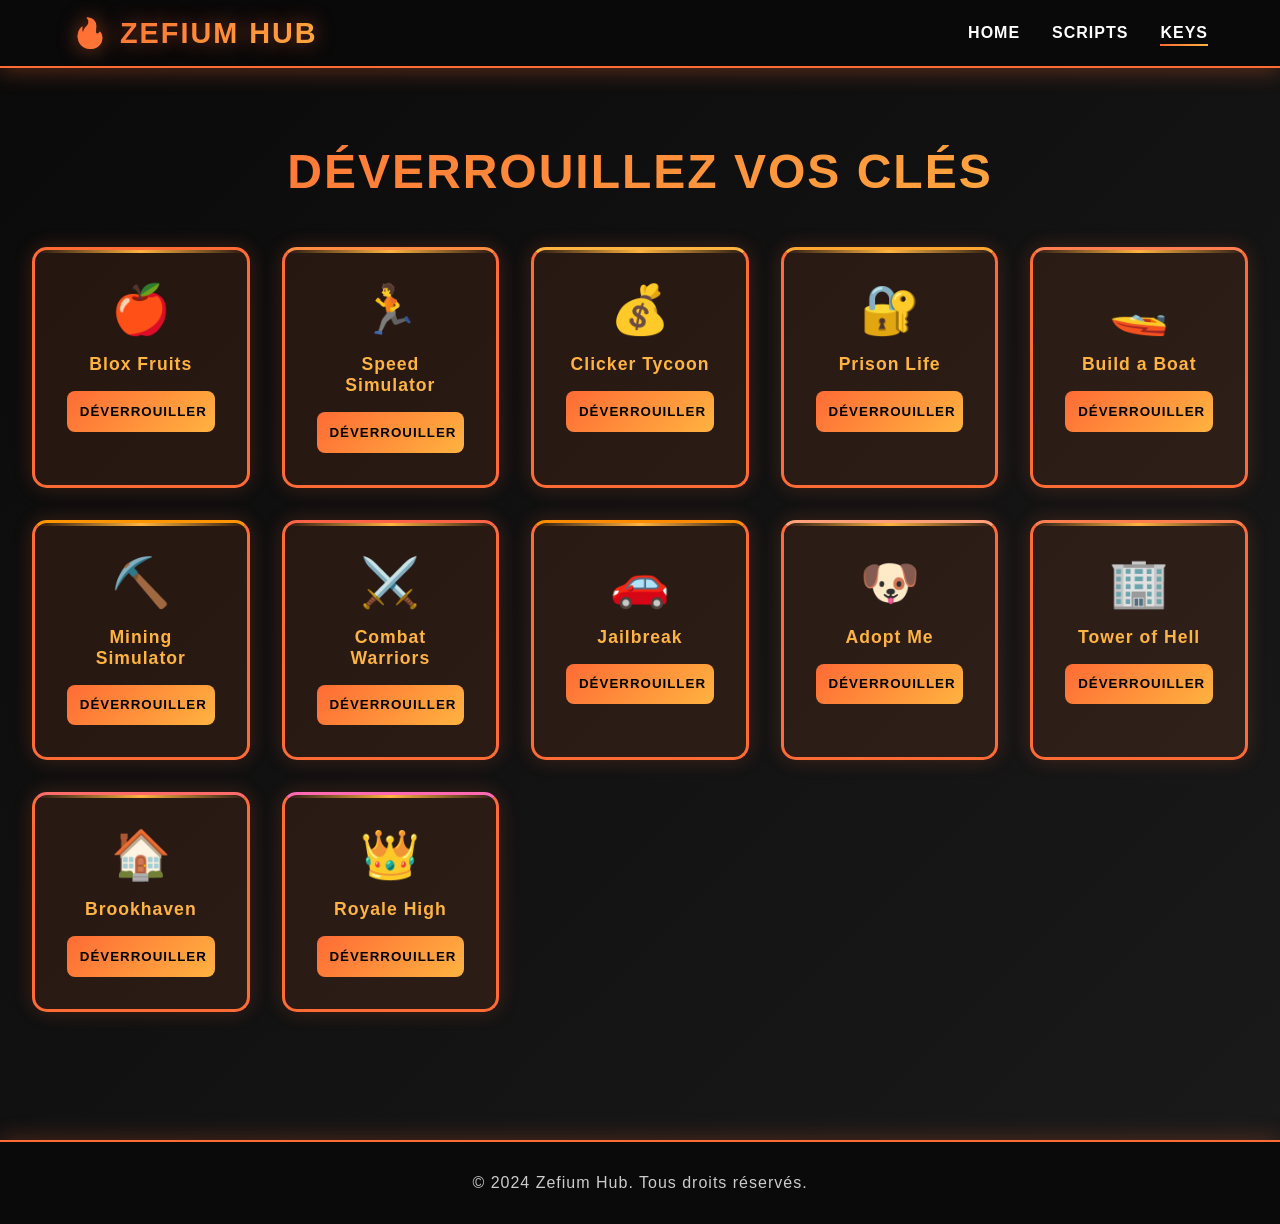
==== keys.html @ 6f24a0cf "Initial commit: Zefium Hub - Roblox Scripts Website with 3D animations" ====
<!DOCTYPE html>
<html lang="fr">
<head>
    <meta charset="UTF-8">
    <meta name="viewport" content="width=device-width, initial-scale=1.0">
    <title>Keys - Zefium Hub</title>
    <link rel="stylesheet" href="styles.css">
</head>
<body>
    <!-- Navigation -->
    <nav class="navbar">
        <div class="nav-container">
            <div class="logo">🔥 ZEFIUM HUB</div>
            <ul class="nav-links">
                <li><a href="index.html">HOME</a></li>
                <li><a href="scripts.html">SCRIPTS</a></li>
                <li><a href="keys.html" class="active">KEYS</a></li>
            </ul>
        </div>
    </nav>

    <!-- Keys Section -->
    <section class="keys-section">
        <h1 class="section-title">DÉVERROUILLEZ VOS CLÉS</h1>
        <div class="games-grid" id="gamesGrid">
            <!-- Les jeux seront chargés par JavaScript -->
        </div>
    </section>

    <!-- Modal pour afficher la clé -->
    <div id="keyModal" class="modal">
        <div class="modal-content">
            <span class="close" onclick="closeModal()">&times;</span>
            <h2>Votre Clé Unique</h2>
            <div class="key-display" id="keyDisplay"></div>
            <button class="copy-btn" onclick="copyToClipboard()">COPIER LA CLÉ</button>
            <p class="key-info">Cette clé est unique et personnelle. Ne la partagez pas!</p>
        </div>
    </div>

    <!-- Footer -->
    <footer class="footer">
        <p>&copy; 2024 Zefium Hub. Tous droits réservés.</p>
    </footer>

    <script src="script.js"></script>
    <script>
        const games = [
            { name: 'Blox Fruits', icon: '🍎', color: '#FF6B35' },
            { name: 'Speed Simulator', icon: '🏃', color: '#FF8C42' },
            { name: 'Clicker Tycoon', icon: '💰', color: '#FFB340' },
            { name: 'Prison Life', icon: '🔐', color: '#FFA630' },
            { name: 'Build a Boat', icon: '🚤', color: '#FF7F50' },
            { name: 'Mining Simulator', icon: '⛏️', color: '#FF9500' },
            { name: 'Combat Warriors', icon: '⚔️', color: '#FF6347' },
            { name: 'Jailbreak', icon: '🚗', color: '#FF8C00' },
            { name: 'Adopt Me', icon: '🐶', color: '#FFA07A' },
            { name: 'Tower of Hell', icon: '🏢', color: '#FF7F50' },
            { name: 'Brookhaven', icon: '🏠', color: '#FF6B6B' },
            { name: 'Royale High', icon: '👑', color: '#FF69B4' }
        ];

        const grid = document.getElementById('gamesGrid');
        games.forEach(game => {
            const card = document.createElement('div');
            card.className = 'game-card';
            card.style.borderTopColor = game.color;
            card.innerHTML = `
                <div class="game-card-inner">
                    <div class="game-icon">${game.icon}</div>
                    <h3>${game.name}</h3>
                    <button class="unlock-btn" onclick="unlockKey('${game.name}')">DÉVERROUILLER</button>
                </div>
            `;
            grid.appendChild(card);
        });

        function generateKey() {
            const chars = 'ABCDEFGHIJKLMNOPQRSTUVWXYZ0123456789';
            let key = '';
            for (let i = 0; i < 16; i++) {
                key += chars.charAt(Math.floor(Math.random() * chars.length));
            }
            return key.match(/.{1,4}/g).join('-');
        }

        function unlockKey(gameName) {
            // Rediriger vers Linkvertise (simulé)
            const linkvertiseUrl = 'https://linkvertise.com/redirect';
            const returnUrl = `${window.location.origin}${window.location.pathname}?key=${gameName}`;
            
            // Ouvrir Linkvertise
            const window1 = window.open(linkvertiseUrl, '_blank');
            
            // Simuler la vérification après un délai
            setTimeout(() => {
                const key = generateKey();
                document.getElementById('keyDisplay').innerHTML = `<code>${key}</code>`;
                document.getElementById('keyModal').style.display = 'flex';
                
                // Stocker la clé localement
                localStorage.setItem(`key_${gameName}`, key);
            }, 2000);
        }

        function closeModal() {
            document.getElementById('keyModal').style.display = 'none';
        }

        function copyToClipboard() {
            const keyCode = document.querySelector('#keyDisplay code').textContent;
            navigator.clipboard.writeText(keyCode);
            alert('Clé copiée!');
        }

        // Fermer le modal en cliquant en dehors
        window.onclick = function(event) {
            const modal = document.getElementById('keyModal');
            if (event.target === modal) {
                modal.style.display = 'none';
            }
        }
    </script>
</body>
</html>
---- styles.css ----
* {
    margin: 0;
    padding: 0;
    box-sizing: border-box;
}

body {
    font-family: 'Arial', sans-serif;
    background: linear-gradient(135deg, #0a0a0a 0%, #1a1a1a 100%);
    color: #fff;
    overflow-x: hidden;
    scroll-behavior: smooth;
}

/* ===== NAVIGATION ===== */
.navbar {
    position: fixed;
    top: 0;
    width: 100%;
    background: rgba(10, 10, 10, 0.95);
    backdrop-filter: blur(10px);
    border-bottom: 2px solid #FF6B35;
    z-index: 1000;
    box-shadow: 0 4px 20px rgba(255, 107, 53, 0.3);
}

.nav-container {
    max-width: 1200px;
    margin: 0 auto;
    display: flex;
    justify-content: space-between;
    align-items: center;
    padding: 1rem 2rem;
}

.logo {
    font-size: 1.8rem;
    font-weight: bold;
    background: linear-gradient(135deg, #FF6B35, #FFB340);
    -webkit-background-clip: text;
    -webkit-text-fill-color: transparent;
    background-clip: text;
    text-shadow: 0 0 20px rgba(255, 107, 53, 0.5);
    letter-spacing: 2px;
}

.nav-links {
    display: flex;
    list-style: none;
    gap: 2rem;
}

.nav-links a {
    color: #fff;
    text-decoration: none;
    font-weight: bold;
    font-size: 1rem;
    position: relative;
    transition: 0.3s;
    letter-spacing: 1px;
}

.nav-links a::after {
    content: '';
    position: absolute;
    bottom: -5px;
    left: 0;
    width: 0;
    height: 2px;
    background: linear-gradient(135deg, #FF6B35, #FFB340);
    transition: width 0.3s;
}

.nav-links a:hover::after,
.nav-links a.active::after {
    width: 100%;
}

/* ===== HERO SECTION ===== */
.hero {
    position: relative;
    height: 100vh;
    display: flex;
    align-items: center;
    justify-content: center;
    overflow: hidden;
    margin-top: 60px;
    background: linear-gradient(135deg, #0a0a0a 0%, #1a1a1a 50%, #2a1a1a 100%);
}

.stars {
    position: absolute;
    width: 100%;
    height: 100%;
    background-image:
        radial-gradient(2px 2px at 20px 30px, #FF6B35, rgba(255, 107, 53, 0)),
        radial-gradient(2px 2px at 60px 70px, #FFB340, rgba(255, 179, 64, 0)),
        radial-gradient(1px 1px at 50px 50px, #fff, rgba(255, 255, 255, 0)),
        radial-gradient(1px 1px at 130px 80px, #fff, rgba(255, 255, 255, 0)),
        radial-gradient(2px 2px at 90px 10px, #FF6B35, rgba(255, 107, 53, 0));
    background-repeat: repeat;
    background-size: 200px 200px;
    animation: twinkle 5s infinite;
    opacity: 0.5;
}

@keyframes twinkle {
    0%, 100% { opacity: 0.3; }
    50% { opacity: 0.7; }
}

.hero-content {
    position: relative;
    z-index: 10;
    text-align: center;
    animation: fadeInDown 1s ease-out;
}

@keyframes fadeInDown {
    from {
        opacity: 0;
        transform: translateY(-50px);
    }
    to {
        opacity: 1;
        transform: translateY(0);
    }
}

.hero-title {
    font-size: 5rem;
    font-weight: 900;
    background: linear-gradient(135deg, #FF6B35, #FFB340, #FF6B35);
    -webkit-background-clip: text;
    -webkit-text-fill-color: transparent;
    background-clip: text;
    text-shadow: 0 0 30px rgba(255, 107, 53, 0.5);
    margin-bottom: 1rem;
    letter-spacing: 3px;
    animation: glow 3s ease-in-out infinite;
}

@keyframes glow {
    0%, 100% { filter: drop-shadow(0 0 10px rgba(255, 107, 53, 0.5)); }
    50% { filter: drop-shadow(0 0 30px rgba(255, 107, 53, 0.8)); }
}

.hero-subtitle {
    font-size: 1.5rem;
    margin-bottom: 3rem;
    color: #FFB340;
    letter-spacing: 1px;
    animation: fadeInUp 1s ease-out 0.3s both;
}

@keyframes fadeInUp {
    from {
        opacity: 0;
        transform: translateY(50px);
    }
    to {
        opacity: 1;
        transform: translateY(0);
    }
}

.hero-3d-box {
    width: 200px;
    height: 200px;
    margin: 2rem auto;
    perspective: 1000px;
    animation: fadeInUp 1s ease-out 0.6s both;
}

.box-inner {
    width: 100%;
    height: 100%;
    background: linear-gradient(135deg, #FF6B35, #FFB340);
    border: 3px solid #FF6B35;
    display: flex;
    align-items: center;
    justify-content: center;
    font-weight: bold;
    font-size: 1.2rem;
    border-radius: 10px;
    box-shadow: 
        0 0 30px rgba(255, 107, 53, 0.6),
        inset 0 0 30px rgba(255, 255, 255, 0.1),
        0 20px 40px rgba(0, 0, 0, 0.5);
    transform: rotateX(10deg) rotateY(10deg);
    animation: rotate3d 6s linear infinite;
}

@keyframes rotate3d {
    0% { transform: rotateX(10deg) rotateY(0deg) rotateZ(0deg); }
    100% { transform: rotateX(10deg) rotateY(360deg) rotateZ(0deg); }
}

.cta-button {
    display: inline-block;
    padding: 1rem 2.5rem;
    background: linear-gradient(135deg, #FF6B35, #FFB340);
    color: #000;
    text-decoration: none;
    border: none;
    border-radius: 50px;
    font-weight: bold;
    font-size: 1.1rem;
    cursor: pointer;
    transition: 0.3s;
    box-shadow: 0 0 30px rgba(255, 107, 53, 0.6);
    animation: fadeInUp 1s ease-out 0.9s both;
    letter-spacing: 1px;
}

.cta-button:hover {
    transform: translateY(-3px);
    box-shadow: 0 10px 40px rgba(255, 107, 53, 0.8);
}

.cta-button:active {
    transform: translateY(-1px);
}

/* ===== FEATURES SECTION ===== */
.features {
    padding: 4rem 2rem;
    max-width: 1200px;
    margin: 0 auto;
    background: linear-gradient(135deg, rgba(255, 107, 53, 0.05), rgba(255, 179, 64, 0.05));
    border-radius: 20px;
    margin: 4rem 2rem;
}

.features-container {
    display: grid;
    grid-template-columns: repeat(auto-fit, minmax(250px, 1fr));
    gap: 2rem;
    animation: fadeIn 1s ease-out;
}

@keyframes fadeIn {
    from { opacity: 0; }
    to { opacity: 1; }
}

.feature-card {
    background: rgba(255, 107, 53, 0.1);
    padding: 2rem;
    border-radius: 15px;
    text-align: center;
    border: 2px solid #FF6B35;
    transition: 0.3s;
    box-shadow: 0 0 20px rgba(255, 107, 53, 0.2);
}

.feature-card:hover {
    transform: translateY(-10px);
    box-shadow: 0 10px 40px rgba(255, 107, 53, 0.4);
    background: rgba(255, 107, 53, 0.2);
}

.feature-icon {
    font-size: 3rem;
    margin-bottom: 1rem;
}

.feature-card h3 {
    color: #FFB340;
    margin-bottom: 1rem;
    font-size: 1.5rem;
    letter-spacing: 1px;
}

.feature-card p {
    color: #ccc;
    line-height: 1.6;
}

/* ===== SCRIPTS SECTION ===== */
.scripts-section {
    padding: 4rem 2rem;
    margin-top: 80px;
    max-width: 1200px;
    margin-left: auto;
    margin-right: auto;
}

.section-title {
    text-align: center;
    font-size: 3rem;
    margin-bottom: 3rem;
    background: linear-gradient(135deg, #FF6B35, #FFB340);
    -webkit-background-clip: text;
    -webkit-text-fill-color: transparent;
    background-clip: text;
    letter-spacing: 2px;
}

.scripts-container {
    display: grid;
    grid-template-columns: repeat(auto-fit, minmax(250px, 1fr));
    gap: 2rem;
}

.script-card {
    background: rgba(255, 107, 53, 0.1);
    border: 2px solid #FF6B35;
    border-radius: 15px;
    padding: 2rem;
    transition: 0.3s;
    box-shadow: 0 0 20px rgba(255, 107, 53, 0.2);
    cursor: pointer;
    overflow: hidden;
    position: relative;
}

.script-card::before {
    content: '';
    position: absolute;
    top: -50%;
    right: -50%;
    width: 200%;
    height: 200%;
    background: linear-gradient(135deg, transparent, rgba(255, 179, 64, 0.3), transparent);
    animation: shine 3s infinite;
}

@keyframes shine {
    0% { transform: translate(-100%, -100%) rotate(45deg); }
    100% { transform: translate(100%, 100%) rotate(45deg); }
}

.card-inner {
    position: relative;
    z-index: 1;
}

.script-card:hover {
    transform: translateY(-10px);
    box-shadow: 0 10px 40px rgba(255, 107, 53, 0.6);
    background: rgba(255, 107, 53, 0.2);
}

.script-card h3 {
    color: #FFB340;
    margin-bottom: 0.5rem;
    font-size: 1.3rem;
}

.game-name {
    color: #FF6B35;
    font-size: 0.9rem;
    margin-bottom: 1rem;
    font-weight: bold;
}

.description {
    color: #ccc;
    margin-bottom: 1.5rem;
    line-height: 1.5;
}

.get-key-btn {
    width: 100%;
    padding: 0.8rem;
    background: linear-gradient(135deg, #FF6B35, #FFB340);
    color: #000;
    border: none;
    border-radius: 8px;
    font-weight: bold;
    cursor: pointer;
    transition: 0.3s;
    letter-spacing: 1px;
}

.get-key-btn:hover {
    transform: scale(1.05);
    box-shadow: 0 0 20px rgba(255, 107, 53, 0.6);
}

/* ===== KEYS SECTION ===== */
.keys-section {
    padding: 4rem 2rem;
    margin-top: 80px;
    max-width: 1400px;
    margin-left: auto;
    margin-right: auto;
}

.games-grid {
    display: grid;
    grid-template-columns: repeat(auto-fit, minmax(200px, 1fr));
    gap: 2rem;
    animation: fadeIn 1s ease-out;
}

.game-card {
    background: rgba(255, 107, 53, 0.1);
    border: 3px solid #FF6B35;
    border-radius: 15px;
    padding: 2rem;
    text-align: center;
    transition: 0.3s;
    box-shadow: 0 0 20px rgba(255, 107, 53, 0.2);
    cursor: pointer;
    position: relative;
    overflow: hidden;
}

.game-card::before {
    content: '';
    position: absolute;
    top: 0;
    left: 0;
    right: 0;
    height: 3px;
    background: linear-gradient(90deg, transparent, #FFB340, transparent);
    animation: slideRight 2s infinite;
}

@keyframes slideRight {
    0% { transform: translateX(-100%); }
    100% { transform: translateX(100%); }
}

.game-card-inner {
    position: relative;
    z-index: 1;
}

.game-card:hover {
    transform: translateY(-15px) scale(1.05);
    box-shadow: 0 20px 50px rgba(255, 107, 53, 0.6);
    background: rgba(255, 107, 53, 0.2);
}

.game-icon {
    font-size: 3rem;
    margin-bottom: 1rem;
    animation: bounce 2s infinite;
}

@keyframes bounce {
    0%, 100% { transform: translateY(0); }
    50% { transform: translateY(-10px); }
}

.game-card h3 {
    color: #FFB340;
    margin-bottom: 1rem;
    font-size: 1.1rem;
    letter-spacing: 1px;
}

.unlock-btn {
    width: 100%;
    padding: 0.8rem;
    background: linear-gradient(135deg, #FF6B35, #FFB340);
    color: #000;
    border: none;
    border-radius: 8px;
    font-weight: bold;
    cursor: pointer;
    transition: 0.3s;
    letter-spacing: 1px;
}

.unlock-btn:hover {
    transform: scale(1.05);
    box-shadow: 0 0 20px rgba(255, 107, 53, 0.8);
}

/* ===== MODAL ===== */
.modal {
    display: none;
    position: fixed;
    z-index: 2000;
    left: 0;
    top: 0;
    width: 100%;
    height: 100%;
    background: rgba(0, 0, 0, 0.9);
    align-items: center;
    justify-content: center;
    backdrop-filter: blur(5px);
    animation: fadeIn 0.3s;
}

.modal-content {
    background: linear-gradient(135deg, rgba(255, 107, 53, 0.15), rgba(255, 179, 64, 0.15));
    border: 2px solid #FF6B35;
    padding: 3rem;
    border-radius: 15px;
    text-align: center;
    max-width: 500px;
    box-shadow: 0 0 50px rgba(255, 107, 53, 0.8);
    animation: slideUp 0.3s ease-out;
}

@keyframes slideUp {
    from {
        opacity: 0;
        transform: translateY(50px);
    }
    to {
        opacity: 1;
        transform: translateY(0);
    }
}

.close {
    color: #FFB340;
    float: right;
    font-size: 2rem;
    font-weight: bold;
    cursor: pointer;
    transition: 0.3s;
}

.close:hover {
    color: #FF6B35;
}

.modal-content h2 {
    color: #FFB340;
    margin-bottom: 2rem;
    font-size: 1.8rem;
    letter-spacing: 1px;
}

.key-display {
    background: rgba(0, 0, 0, 0.5);
    padding: 2rem;
    border-radius: 10px;
    margin-bottom: 2rem;
    border: 2px solid #FF6B35;
}

.key-display code {
    color: #FFB340;
    font-size: 1.3rem;
    font-weight: bold;
    letter-spacing: 2px;
    word-break: break-all;
}

.copy-btn {
    width: 100%;
    padding: 1rem;
    background: linear-gradient(135deg, #FF6B35, #FFB340);
    color: #000;
    border: none;
    border-radius: 8px;
    font-weight: bold;
    cursor: pointer;
    transition: 0.3s;
    letter-spacing: 1px;
    margin-bottom: 1rem;
}

.copy-btn:hover {
    transform: scale(1.05);
    box-shadow: 0 0 20px rgba(255, 107, 53, 0.8);
}

.key-info {
    color: #FF6B35;
    font-size: 0.9rem;
    margin-top: 1rem;
}

/* ===== SCROLL INDICATOR ===== */
.scroll-indicator {
    position: fixed;
    bottom: 3rem;
    right: 3rem;
    text-align: center;
    z-index: 100;
    animation: float 3s ease-in-out infinite;
}

.scroll-indicator span {
    display: block;
    color: #FF6B35;
    font-size: 0.8rem;
    margin-bottom: 0.5rem;
    letter-spacing: 1px;
}

.mouse-wheel {
    width: 25px;
    height: 40px;
    border: 2px solid #FF6B35;
    border-radius: 12px;
    position: relative;
    margin: 0 auto;
}

.mouse-wheel::after {
    content: '';
    position: absolute;
    width: 3px;
    height: 8px;
    background: #FFB340;
    border-radius: 2px;
    left: 50%;
    top: 8px;
    transform: translateX(-50%);
    animation: scroll 1.5s infinite;
}

@keyframes scroll {
    0% {
        opacity: 1;
        top: 8px;
    }
    100% {
        opacity: 0;
        top: 24px;
    }
}

@keyframes float {
    0%, 100% { transform: translateY(0px); }
    50% { transform: translateY(-20px); }
}

/* ===== FOOTER ===== */
.footer {
    background: rgba(10, 10, 10, 0.95);
    border-top: 2px solid #FF6B35;
    padding: 2rem;
    text-align: center;
    color: #ccc;
    margin-top: 4rem;
    box-shadow: 0 -4px 20px rgba(255, 107, 53, 0.2);
}

.footer p {
    letter-spacing: 1px;
}

/* ===== RESPONSIVE ===== */
@media (max-width: 768px) {
    .hero-title {
        font-size: 2.5rem;
    }

    .hero-subtitle {
        font-size: 1.1rem;
    }

    .nav-links {
        gap: 1rem;
        font-size: 0.9rem;
    }

    .section-title {
        font-size: 2rem;
    }

    .scroll-indicator {
        bottom: 1rem;
        right: 1rem;
    }

    .modal-content {
        padding: 2rem;
        margin: 2rem;
    }
}
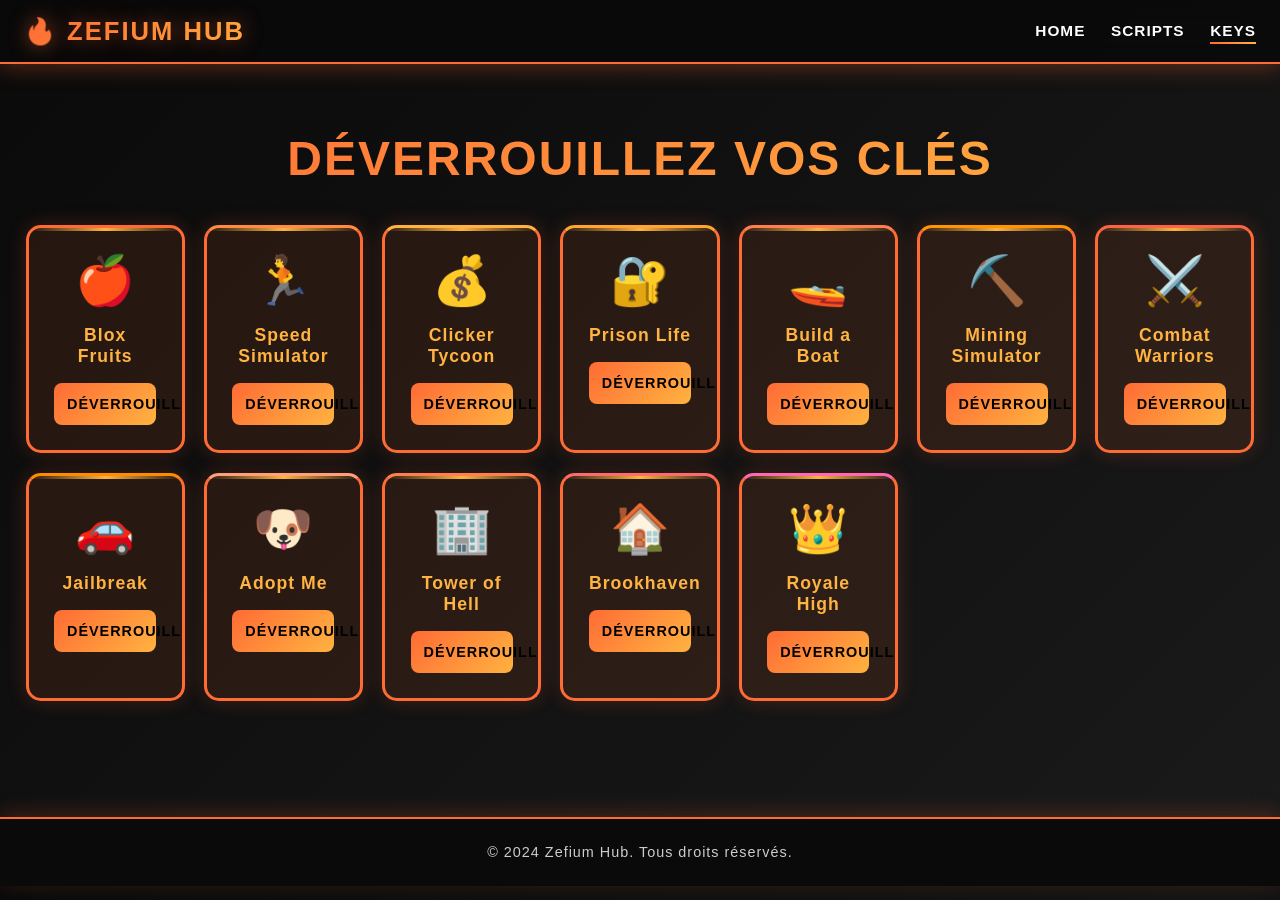
==== commit b0e3c73f: "Update: Static keys system (Zefium1, Zefium2, etc) with Linkvertise redirection" ====
--- a/keys.html
+++ b/keys.html
@@ -11,7 +11,8 @@
     <nav class="navbar">
         <div class="nav-container">
             <div class="logo">🔥 ZEFIUM HUB</div>
-            <ul class="nav-links">
+            <button class="nav-toggle" id="navToggle">☰</button>
+            <ul class="nav-links" id="navLinks">
                 <li><a href="index.html">HOME</a></li>
                 <li><a href="scripts.html">SCRIPTS</a></li>
                 <li><a href="keys.html" class="active">KEYS</a></li>
@@ -27,17 +28,6 @@
         </div>
     </section>
 
-    <!-- Modal pour afficher la clé -->
-    <div id="keyModal" class="modal">
-        <div class="modal-content">
-            <span class="close" onclick="closeModal()">&times;</span>
-            <h2>Votre Clé Unique</h2>
-            <div class="key-display" id="keyDisplay"></div>
-            <button class="copy-btn" onclick="copyToClipboard()">COPIER LA CLÉ</button>
-            <p class="key-info">Cette clé est unique et personnelle. Ne la partagez pas!</p>
-        </div>
-    </div>
-
     <!-- Footer -->
     <footer class="footer">
         <p>&copy; 2024 Zefium Hub. Tous droits réservés.</p>
@@ -46,18 +36,18 @@
     <script src="script.js"></script>
     <script>
         const games = [
-            { name: 'Blox Fruits', icon: '🍎', color: '#FF6B35' },
-            { name: 'Speed Simulator', icon: '🏃', color: '#FF8C42' },
-            { name: 'Clicker Tycoon', icon: '💰', color: '#FFB340' },
-            { name: 'Prison Life', icon: '🔐', color: '#FFA630' },
-            { name: 'Build a Boat', icon: '🚤', color: '#FF7F50' },
-            { name: 'Mining Simulator', icon: '⛏️', color: '#FF9500' },
-            { name: 'Combat Warriors', icon: '⚔️', color: '#FF6347' },
-            { name: 'Jailbreak', icon: '🚗', color: '#FF8C00' },
-            { name: 'Adopt Me', icon: '🐶', color: '#FFA07A' },
-            { name: 'Tower of Hell', icon: '🏢', color: '#FF7F50' },
-            { name: 'Brookhaven', icon: '🏠', color: '#FF6B6B' },
-            { name: 'Royale High', icon: '👑', color: '#FF69B4' }
+            { name: 'Blox Fruits', icon: '🍎', color: '#FF6B35', keyId: 1 },
+            { name: 'Speed Simulator', icon: '🏃', color: '#FF8C42', keyId: 2 },
+            { name: 'Clicker Tycoon', icon: '💰', color: '#FFB340', keyId: 3 },
+            { name: 'Prison Life', icon: '🔐', color: '#FFA630', keyId: 4 },
+            { name: 'Build a Boat', icon: '🚤', color: '#FF7F50', keyId: 5 },
+            { name: 'Mining Simulator', icon: '⛏️', color: '#FF9500', keyId: 6 },
+            { name: 'Combat Warriors', icon: '⚔️', color: '#FF6347', keyId: 7 },
+            { name: 'Jailbreak', icon: '🚗', color: '#FF8C00', keyId: 8 },
+            { name: 'Adopt Me', icon: '🐶', color: '#FFA07A', keyId: 9 },
+            { name: 'Tower of Hell', icon: '🏢', color: '#FF7F50', keyId: 10 },
+            { name: 'Brookhaven', icon: '🏠', color: '#FF6B6B', keyId: 11 },
+            { name: 'Royale High', icon: '👑', color: '#FF69B4', keyId: 12 }
         ];
 
         const grid = document.getElementById('gamesGrid');
@@ -69,57 +59,87 @@
                 <div class="game-card-inner">
                     <div class="game-icon">${game.icon}</div>
                     <h3>${game.name}</h3>
-                    <button class="unlock-btn" onclick="unlockKey('${game.name}')">DÉVERROUILLER</button>
+                    <button class="unlock-btn" onclick="unlockKey('${game.name}', ${game.keyId})">DÉVERROUILLER</button>
                 </div>
             `;
             grid.appendChild(card);
         });
 
-        function generateKey() {
-            const chars = 'ABCDEFGHIJKLMNOPQRSTUVWXYZ0123456789';
-            let key = '';
-            for (let i = 0; i < 16; i++) {
-                key += chars.charAt(Math.floor(Math.random() * chars.length));
-            }
-            return key.match(/.{1,4}/g).join('-');
+        function unlockKey(gameName, keyId) {
+            // La clé statique pour ce jeu
+            const key = `Zefium${keyId}`;
+            
+            // Ouvrir Linkvertise dans une nouvelle fenêtre
+            const linkvertiseUrl = 'https://linkvertise.com/';
+            
+            // Créer une nouvelle fenêtre
+            const newWindow = window.open(linkvertiseUrl, '_blank', 'width=800,height=600');
+            
+            // Vérifier si la fenêtre a été fermée
+            let checkClosed = setInterval(() => {
+                if (newWindow && newWindow.closed) {
+                    clearInterval(checkClosed);
+                    
+                    // Redirection avec la clé dans l'URL
+                    const gameLink = getGameLink(gameName);
+                    if (gameLink) {
+                        window.open(`${gameLink}?key=${key}`, '_blank');
+                    }
+                    
+                    // Afficher une notification avec la clé
+                    showKeyNotification(key, gameName);
+                }
+            }, 500);
         }
 
-        function unlockKey(gameName) {
-            // Rediriger vers Linkvertise (simulé)
-            const linkvertiseUrl = 'https://linkvertise.com/redirect';
-            const returnUrl = `${window.location.origin}${window.location.pathname}?key=${gameName}`;
-            
-            // Ouvrir Linkvertise
-            const window1 = window.open(linkvertiseUrl, '_blank');
-            
-            // Simuler la vérification après un délai
-            setTimeout(() => {
-                const key = generateKey();
-                document.getElementById('keyDisplay').innerHTML = `<code>${key}</code>`;
-                document.getElementById('keyModal').style.display = 'flex';
-                
-                // Stocker la clé localement
-                localStorage.setItem(`key_${gameName}`, key);
-            }, 2000);
+        function getGameLink(gameName) {
+            const links = {
+                'Blox Fruits': 'https://www.roblox.com/games/2753915549',
+                'Speed Simulator': 'https://www.roblox.com/games/3624418149',
+                'Clicker Tycoon': 'https://www.roblox.com/games/5346789551',
+                'Prison Life': 'https://www.roblox.com/games/41157023',
+                'Build a Boat': 'https://www.roblox.com/games/1311225089',
+                'Mining Simulator': 'https://www.roblox.com/games/3720677267',
+                'Combat Warriors': 'https://www.roblox.com/games/10449761463',
+                'Jailbreak': 'https://www.roblox.com/games/606849621',
+                'Adopt Me': 'https://www.roblox.com/games/920587237',
+                'Tower of Hell': 'https://www.roblox.com/games/1220701524',
+                'Brookhaven': 'https://www.roblox.com/games/5513172899',
+                'Royale High': 'https://www.roblox.com/games/2414198484'
+            };
+            return links[gameName] || null;
         }
 
-        function closeModal() {
-            document.getElementById('keyModal').style.display = 'none';
+        function showKeyNotification(key, gameName) {
+            const notification = document.createElement('div');
+            notification.className = 'key-notification';
+            notification.innerHTML = `
+                <div class="notification-content">
+                    <h3>Clé Déverrouillée! 🎉</h3>
+                    <p><strong>${gameName}</strong></p>
+                    <div class="key-box">
+                        <code>${key}</code>
+                        <button onclick="copyKey('${key}')">📋 COPIER</button>
+                    </div>
+                    <p class="key-warning">Clé copiée! Elle a été automatiquement envoyée au jeu.</p>
+                </div>
+            `;
+            document.body.appendChild(notification);
+            
+            setTimeout(() => {
+                notification.classList.add('show');
+            }, 100);
+            
+            setTimeout(() => {
+                notification.classList.remove('show');
+                setTimeout(() => notification.remove(), 300);
+            }, 5000);
         }
 
-        function copyToClipboard() {
-            const keyCode = document.querySelector('#keyDisplay code').textContent;
-            navigator.clipboard.writeText(keyCode);
-            alert('Clé copiée!');
-        }
-
-        // Fermer le modal en cliquant en dehors
-        window.onclick = function(event) {
-            const modal = document.getElementById('keyModal');
-            if (event.target === modal) {
-                modal.style.display = 'none';
-            }
+        function copyKey(key) {
+            navigator.clipboard.writeText(key);
+            alert('Clé copiée: ' + key);
         }
     </script>
 </body>
-</html>+</html>
--- a/styles.css
+++ b/styles.css
@@ -2,6 +2,10 @@
     margin: 0;
     padding: 0;
     box-sizing: border-box;
+}
+
+html {
+    font-size: 16px;
 }
 
 body {
@@ -25,16 +29,16 @@
 }
 
 .nav-container {
-    max-width: 1200px;
+    max-width: 1400px;
     margin: 0 auto;
     display: flex;
     justify-content: space-between;
     align-items: center;
-    padding: 1rem 2rem;
+    padding: 1rem 1.5rem;
 }
 
 .logo {
-    font-size: 1.8rem;
+    font-size: clamp(1.2rem, 2vw, 1.8rem);
     font-weight: bold;
     background: linear-gradient(135deg, #FF6B35, #FFB340);
     -webkit-background-clip: text;
@@ -42,19 +46,30 @@
     background-clip: text;
     text-shadow: 0 0 20px rgba(255, 107, 53, 0.5);
     letter-spacing: 2px;
+    white-space: nowrap;
+}
+
+.nav-toggle {
+    display: none;
+    background: none;
+    border: none;
+    color: #FFB340;
+    font-size: 1.5rem;
+    cursor: pointer;
+    z-index: 1001;
 }
 
 .nav-links {
     display: flex;
     list-style: none;
-    gap: 2rem;
+    gap: clamp(1rem, 2vw, 2rem);
 }
 
 .nav-links a {
     color: #fff;
     text-decoration: none;
     font-weight: bold;
-    font-size: 1rem;
+    font-size: clamp(0.8rem, 1.2vw, 1rem);
     position: relative;
     transition: 0.3s;
     letter-spacing: 1px;
@@ -86,6 +101,7 @@
     overflow: hidden;
     margin-top: 60px;
     background: linear-gradient(135deg, #0a0a0a 0%, #1a1a1a 50%, #2a1a1a 100%);
+    padding: 2rem;
 }
 
 .stars {
@@ -114,6 +130,7 @@
     z-index: 10;
     text-align: center;
     animation: fadeInDown 1s ease-out;
+    max-width: 100%;
 }
 
 @keyframes fadeInDown {
@@ -128,14 +145,14 @@
 }
 
 .hero-title {
-    font-size: 5rem;
+    font-size: clamp(2rem, 8vw, 5rem);
     font-weight: 900;
     background: linear-gradient(135deg, #FF6B35, #FFB340, #FF6B35);
     -webkit-background-clip: text;
     -webkit-text-fill-color: transparent;
     background-clip: text;
     text-shadow: 0 0 30px rgba(255, 107, 53, 0.5);
-    margin-bottom: 1rem;
+    margin-bottom: clamp(0.5rem, 2vw, 1rem);
     letter-spacing: 3px;
     animation: glow 3s ease-in-out infinite;
 }
@@ -146,8 +163,8 @@
 }
 
 .hero-subtitle {
-    font-size: 1.5rem;
-    margin-bottom: 3rem;
+    font-size: clamp(1rem, 3vw, 1.5rem);
+    margin-bottom: clamp(1.5rem, 3vw, 3rem);
     color: #FFB340;
     letter-spacing: 1px;
     animation: fadeInUp 1s ease-out 0.3s both;
@@ -165,9 +182,9 @@
 }
 
 .hero-3d-box {
-    width: 200px;
-    height: 200px;
-    margin: 2rem auto;
+    width: clamp(120px, 30vw, 200px);
+    height: clamp(120px, 30vw, 200px);
+    margin: clamp(1rem, 2vw, 2rem) auto;
     perspective: 1000px;
     animation: fadeInUp 1s ease-out 0.6s both;
 }
@@ -181,7 +198,7 @@
     align-items: center;
     justify-content: center;
     font-weight: bold;
-    font-size: 1.2rem;
+    font-size: clamp(0.8rem, 2vw, 1.2rem);
     border-radius: 10px;
     box-shadow: 
         0 0 30px rgba(255, 107, 53, 0.6),
@@ -198,14 +215,14 @@
 
 .cta-button {
     display: inline-block;
-    padding: 1rem 2.5rem;
+    padding: clamp(0.6rem, 1.5vw, 1rem) clamp(1.5rem, 3vw, 2.5rem);
     background: linear-gradient(135deg, #FF6B35, #FFB340);
     color: #000;
     text-decoration: none;
     border: none;
     border-radius: 50px;
     font-weight: bold;
-    font-size: 1.1rem;
+    font-size: clamp(0.9rem, 1.5vw, 1.1rem);
     cursor: pointer;
     transition: 0.3s;
     box-shadow: 0 0 30px rgba(255, 107, 53, 0.6);
@@ -224,18 +241,17 @@
 
 /* ===== FEATURES SECTION ===== */
 .features {
-    padding: 4rem 2rem;
-    max-width: 1200px;
-    margin: 0 auto;
+    padding: clamp(2rem, 4vw, 4rem) clamp(1.5rem, 2vw, 2rem);
+    max-width: 1400px;
+    margin: clamp(2rem, 3vw, 4rem) auto;
     background: linear-gradient(135deg, rgba(255, 107, 53, 0.05), rgba(255, 179, 64, 0.05));
     border-radius: 20px;
-    margin: 4rem 2rem;
 }
 
 .features-container {
     display: grid;
     grid-template-columns: repeat(auto-fit, minmax(250px, 1fr));
-    gap: 2rem;
+    gap: clamp(1.5rem, 2vw, 2rem);
     animation: fadeIn 1s ease-out;
 }
 
@@ -246,7 +262,7 @@
 
 .feature-card {
     background: rgba(255, 107, 53, 0.1);
-    padding: 2rem;
+    padding: clamp(1.5rem, 2vw, 2rem);
     border-radius: 15px;
     text-align: center;
     border: 2px solid #FF6B35;
@@ -261,35 +277,36 @@
 }
 
 .feature-icon {
-    font-size: 3rem;
+    font-size: clamp(2rem, 4vw, 3rem);
     margin-bottom: 1rem;
 }
 
 .feature-card h3 {
     color: #FFB340;
     margin-bottom: 1rem;
-    font-size: 1.5rem;
+    font-size: clamp(1.2rem, 2vw, 1.5rem);
     letter-spacing: 1px;
 }
 
 .feature-card p {
     color: #ccc;
     line-height: 1.6;
+    font-size: clamp(0.9rem, 1.2vw, 1rem);
 }
 
 /* ===== SCRIPTS SECTION ===== */
 .scripts-section {
-    padding: 4rem 2rem;
+    padding: clamp(2rem, 4vw, 4rem) clamp(1.5rem, 2vw, 2rem);
     margin-top: 80px;
-    max-width: 1200px;
+    max-width: 1400px;
     margin-left: auto;
     margin-right: auto;
 }
 
 .section-title {
     text-align: center;
-    font-size: 3rem;
-    margin-bottom: 3rem;
+    font-size: clamp(1.8rem, 5vw, 3rem);
+    margin-bottom: clamp(1.5rem, 3vw, 3rem);
     background: linear-gradient(135deg, #FF6B35, #FFB340);
     -webkit-background-clip: text;
     -webkit-text-fill-color: transparent;
@@ -300,14 +317,14 @@
 .scripts-container {
     display: grid;
     grid-template-columns: repeat(auto-fit, minmax(250px, 1fr));
-    gap: 2rem;
+    gap: clamp(1.5rem, 2vw, 2rem);
 }
 
 .script-card {
     background: rgba(255, 107, 53, 0.1);
     border: 2px solid #FF6B35;
     border-radius: 15px;
-    padding: 2rem;
+    padding: clamp(1.5rem, 2vw, 2rem);
     transition: 0.3s;
     box-shadow: 0 0 20px rgba(255, 107, 53, 0.2);
     cursor: pointer;
@@ -345,12 +362,12 @@
 .script-card h3 {
     color: #FFB340;
     margin-bottom: 0.5rem;
-    font-size: 1.3rem;
+    font-size: clamp(1rem, 1.5vw, 1.3rem);
 }
 
 .game-name {
     color: #FF6B35;
-    font-size: 0.9rem;
+    font-size: clamp(0.8rem, 1.2vw, 0.9rem);
     margin-bottom: 1rem;
     font-weight: bold;
 }
@@ -359,11 +376,12 @@
     color: #ccc;
     margin-bottom: 1.5rem;
     line-height: 1.5;
+    font-size: clamp(0.9rem, 1.2vw, 1rem);
 }
 
 .get-key-btn {
     width: 100%;
-    padding: 0.8rem;
+    padding: clamp(0.6rem, 1vw, 0.8rem);
     background: linear-gradient(135deg, #FF6B35, #FFB340);
     color: #000;
     border: none;
@@ -372,6 +390,7 @@
     cursor: pointer;
     transition: 0.3s;
     letter-spacing: 1px;
+    font-size: clamp(0.9rem, 1.2vw, 1rem);
 }
 
 .get-key-btn:hover {
@@ -381,7 +400,7 @@
 
 /* ===== KEYS SECTION ===== */
 .keys-section {
-    padding: 4rem 2rem;
+    padding: clamp(2rem, 4vw, 4rem) clamp(1.5rem, 2vw, 2rem);
     margin-top: 80px;
     max-width: 1400px;
     margin-left: auto;
@@ -390,8 +409,8 @@
 
 .games-grid {
     display: grid;
-    grid-template-columns: repeat(auto-fit, minmax(200px, 1fr));
-    gap: 2rem;
+    grid-template-columns: repeat(auto-fit, minmax(150px, 1fr));
+    gap: clamp(1rem, 1.5vw, 2rem);
     animation: fadeIn 1s ease-out;
 }
 
@@ -399,7 +418,7 @@
     background: rgba(255, 107, 53, 0.1);
     border: 3px solid #FF6B35;
     border-radius: 15px;
-    padding: 2rem;
+    padding: clamp(1rem, 2vw, 2rem);
     text-align: center;
     transition: 0.3s;
     box-shadow: 0 0 20px rgba(255, 107, 53, 0.2);
@@ -436,7 +455,7 @@
 }
 
 .game-icon {
-    font-size: 3rem;
+    font-size: clamp(2rem, 4vw, 3rem);
     margin-bottom: 1rem;
     animation: bounce 2s infinite;
 }
@@ -449,13 +468,13 @@
 .game-card h3 {
     color: #FFB340;
     margin-bottom: 1rem;
-    font-size: 1.1rem;
+    font-size: clamp(0.9rem, 1.5vw, 1.1rem);
     letter-spacing: 1px;
 }
 
 .unlock-btn {
     width: 100%;
-    padding: 0.8rem;
+    padding: clamp(0.6rem, 1vw, 0.8rem);
     background: linear-gradient(135deg, #FF6B35, #FFB340);
     color: #000;
     border: none;
@@ -464,6 +483,7 @@
     cursor: pointer;
     transition: 0.3s;
     letter-spacing: 1px;
+    font-size: clamp(0.8rem, 1rem, 0.9rem);
 }
 
 .unlock-btn:hover {
@@ -471,83 +491,75 @@
     box-shadow: 0 0 20px rgba(255, 107, 53, 0.8);
 }
 
-/* ===== MODAL ===== */
-.modal {
-    display: none;
+.unlock-btn:active {
+    transform: scale(0.98);
+}
+
+/* ===== KEY NOTIFICATION ===== */
+.key-notification {
     position: fixed;
-    z-index: 2000;
-    left: 0;
-    top: 0;
-    width: 100%;
-    height: 100%;
-    background: rgba(0, 0, 0, 0.9);
-    align-items: center;
-    justify-content: center;
-    backdrop-filter: blur(5px);
-    animation: fadeIn 0.3s;
-}
-
-.modal-content {
-    background: linear-gradient(135deg, rgba(255, 107, 53, 0.15), rgba(255, 179, 64, 0.15));
+    bottom: -500px;
+    right: 2rem;
+    background: linear-gradient(135deg, rgba(255, 107, 53, 0.2), rgba(255, 179, 64, 0.2));
     border: 2px solid #FF6B35;
-    padding: 3rem;
+    padding: 2rem;
     border-radius: 15px;
-    text-align: center;
-    max-width: 500px;
+    z-index: 3000;
+    max-width: 90vw;
+    width: 400px;
     box-shadow: 0 0 50px rgba(255, 107, 53, 0.8);
-    animation: slideUp 0.3s ease-out;
-}
-
-@keyframes slideUp {
-    from {
-        opacity: 0;
-        transform: translateY(50px);
-    }
+    animation: slideUpNotif 0.4s ease-out forwards;
+}
+
+@keyframes slideUpNotif {
     to {
-        opacity: 1;
-        transform: translateY(0);
-    }
-}
-
-.close {
+        bottom: 2rem;
+    }
+}
+
+.key-notification.show {
+    animation: slideDownNotif 0.4s ease-in forwards;
+}
+
+@keyframes slideDownNotif {
+    to {
+        bottom: -500px;
+    }
+}
+
+.notification-content h3 {
     color: #FFB340;
-    float: right;
-    font-size: 2rem;
-    font-weight: bold;
-    cursor: pointer;
-    transition: 0.3s;
-}
-
-.close:hover {
-    color: #FF6B35;
-}
-
-.modal-content h2 {
+    margin-bottom: 1rem;
+    font-size: clamp(1rem, 2vw, 1.3rem);
+}
+
+.notification-content p {
+    color: #fff;
+    margin-bottom: 0.5rem;
+    font-size: clamp(0.9rem, 1.2vw, 1rem);
+}
+
+.key-box {
+    background: rgba(0, 0, 0, 0.5);
+    padding: 1rem;
+    border-radius: 10px;
+    margin: 1rem 0;
+    border: 2px solid #FF6B35;
+    display: flex;
+    gap: 0.5rem;
+    flex-direction: column;
+}
+
+.key-box code {
     color: #FFB340;
-    margin-bottom: 2rem;
-    font-size: 1.8rem;
-    letter-spacing: 1px;
-}
-
-.key-display {
-    background: rgba(0, 0, 0, 0.5);
-    padding: 2rem;
-    border-radius: 10px;
-    margin-bottom: 2rem;
-    border: 2px solid #FF6B35;
-}
-
-.key-display code {
-    color: #FFB340;
-    font-size: 1.3rem;
+    font-size: clamp(0.9rem, 1.2vw, 1.1rem);
     font-weight: bold;
     letter-spacing: 2px;
     word-break: break-all;
 }
 
-.copy-btn {
-    width: 100%;
-    padding: 1rem;
+.key-box button {
+    padding: 0.6rem 1rem;
     background: linear-gradient(135deg, #FF6B35, #FFB340);
     color: #000;
     border: none;
@@ -555,29 +567,34 @@
     font-weight: bold;
     cursor: pointer;
     transition: 0.3s;
-    letter-spacing: 1px;
-    margin-bottom: 1rem;
-}
-
-.copy-btn:hover {
+    font-size: clamp(0.8rem, 1.2vw, 0.9rem);
+}
+
+.key-box button:hover {
     transform: scale(1.05);
-    box-shadow: 0 0 20px rgba(255, 107, 53, 0.8);
-}
-
-.key-info {
-    color: #FF6B35;
-    font-size: 0.9rem;
-    margin-top: 1rem;
+    box-shadow: 0 0 15px rgba(255, 107, 53, 0.6);
+}
+
+.key-warning {
+    color: #FFB340;
+    font-size: clamp(0.8rem, 1rem, 0.9rem);
+    margin-top: 0.5rem;
+    font-style: italic;
 }
 
 /* ===== SCROLL INDICATOR ===== */
 .scroll-indicator {
     position: fixed;
     bottom: 3rem;
-    right: 3rem;
+    right: 1.5rem;
     text-align: center;
     z-index: 100;
     animation: float 3s ease-in-out infinite;
+    display: none;
+}
+
+.scroll-indicator.show {
+    display: block;
 }
 
 .scroll-indicator span {
@@ -630,7 +647,7 @@
 .footer {
     background: rgba(10, 10, 10, 0.95);
     border-top: 2px solid #FF6B35;
-    padding: 2rem;
+    padding: clamp(1.5rem, 2vw, 2rem);
     text-align: center;
     color: #ccc;
     margin-top: 4rem;
@@ -639,34 +656,259 @@
 
 .footer p {
     letter-spacing: 1px;
-}
-
-/* ===== RESPONSIVE ===== */
+    font-size: clamp(0.9rem, 1.1vw, 1rem);
+}
+
+/* ===== TABLET RESPONSIVE (768px) ===== */
 @media (max-width: 768px) {
+    .nav-container {
+        padding: 0.8rem 1rem;
+    }
+
+    .nav-toggle {
+        display: block;
+    }
+
+    .nav-links {
+        position: fixed;
+        left: -300px;
+        top: 60px;
+        flex-direction: column;
+        background: rgba(10, 10, 10, 0.98);
+        width: 300px;
+        height: calc(100vh - 60px);
+        padding: 2rem 1rem;
+        gap: 1rem;
+        transition: 0.3s;
+        box-shadow: 2px 0 10px rgba(0, 0, 0, 0.5);
+    }
+
+    .nav-links.active {
+        left: 0;
+    }
+
+    .hero {
+        margin-top: 60px;
+        padding: 1rem;
+        min-height: auto;
+        padding-top: 3rem;
+    }
+
+    .hero-3d-box {
+        margin: 1rem auto;
+    }
+
+    .games-grid {
+        grid-template-columns: repeat(auto-fit, minmax(120px, 1fr));
+        gap: 1rem;
+    }
+
+    .game-card {
+        padding: 1rem 0.8rem;
+    }
+
+    .game-card h3 {
+        font-size: 0.85rem;
+    }
+
+    .unlock-btn {
+        padding: 0.5rem;
+        font-size: 0.75rem;
+    }
+
+    .features {
+        margin: 2rem 1rem;
+    }
+
+    .features-container {
+        grid-template-columns: 1fr;
+    }
+
+    .key-notification {
+        width: calc(100vw - 2rem);
+        right: 1rem;
+        left: 1rem;
+        max-width: none;
+    }
+
+    .scroll-indicator {
+        display: none !important;
+    }
+}
+
+/* ===== MOBILE RESPONSIVE (480px) ===== */
+@media (max-width: 480px) {
+    html {
+        font-size: 14px;
+    }
+
+    .nav-container {
+        padding: 0.6rem 0.8rem;
+    }
+
+    .logo {
+        font-size: 1rem;
+        letter-spacing: 1px;
+    }
+
+    .nav-toggle {
+        font-size: 1.2rem;
+    }
+
+    .hero {
+        margin-top: 50px;
+        padding: 0.5rem;
+    }
+
     .hero-title {
-        font-size: 2.5rem;
+        font-size: 1.8rem;
     }
 
     .hero-subtitle {
-        font-size: 1.1rem;
-    }
-
-    .nav-links {
+        font-size: 0.95rem;
+        margin-bottom: 1rem;
+    }
+
+    .hero-3d-box {
+        width: 100px;
+        height: 100px;
+        margin: 0.8rem auto;
+    }
+
+    .box-inner {
+        font-size: 0.7rem;
+    }
+
+    .cta-button {
+        padding: 0.5rem 1rem;
+        font-size: 0.85rem;
+    }
+
+    .features {
+        padding: 1.5rem 0.8rem;
+        margin: 1.5rem 0.5rem;
+    }
+
+    .features-container {
         gap: 1rem;
+    }
+
+    .feature-icon {
+        font-size: 1.8rem;
+    }
+
+    .feature-card h3 {
+        font-size: 1rem;
+        margin-bottom: 0.5rem;
+    }
+
+    .feature-card p {
+        font-size: 0.8rem;
+    }
+
+    .scripts-section {
+        padding: 1.5rem 0.8rem;
+        margin-top: 50px;
+    }
+
+    .section-title {
+        font-size: 1.4rem;
+        margin-bottom: 1.5rem;
+    }
+
+    .scripts-container {
+        grid-template-columns: 1fr;
+        gap: 1rem;
+    }
+
+    .script-card {
+        padding: 1rem 0.8rem;
+    }
+
+    .script-card h3 {
+        font-size: 1rem;
+    }
+
+    .game-name {
+        font-size: 0.75rem;
+    }
+
+    .description {
+        font-size: 0.85rem;
+        margin-bottom: 1rem;
+    }
+
+    .get-key-btn {
+        padding: 0.5rem;
+        font-size: 0.8rem;
+    }
+
+    .keys-section {
+        padding: 1.5rem 0.8rem;
+        margin-top: 50px;
+    }
+
+    .games-grid {
+        grid-template-columns: repeat(2, 1fr);
+        gap: 0.8rem;
+    }
+
+    .game-card {
+        padding: 0.8rem 0.5rem;
+    }
+
+    .game-icon {
+        font-size: 1.8rem;
+        margin-bottom: 0.5rem;
+    }
+
+    .game-card h3 {
+        font-size: 0.8rem;
+        margin-bottom: 0.5rem;
+    }
+
+    .unlock-btn {
+        padding: 0.4rem 0.5rem;
+        font-size: 0.7rem;
+    }
+
+    .key-notification {
+        width: calc(100vw - 1rem);
+        right: 0.5rem;
+        left: 0.5rem;
+        padding: 1rem;
+        bottom: -400px;
+    }
+
+    .notification-content h3 {
+        font-size: 1rem;
+        margin-bottom: 0.5rem;
+    }
+
+    .notification-content p {
+        font-size: 0.85rem;
+        margin-bottom: 0.3rem;
+    }
+
+    .key-box {
+        padding: 0.8rem;
+        margin: 0.8rem 0;
+    }
+
+    .key-box code {
         font-size: 0.9rem;
     }
 
-    .section-title {
-        font-size: 2rem;
-    }
-
-    .scroll-indicator {
-        bottom: 1rem;
-        right: 1rem;
-    }
-
-    .modal-content {
-        padding: 2rem;
-        margin: 2rem;
-    }
-}
+    .key-box button {
+        padding: 0.5rem 0.8rem;
+        font-size: 0.7rem;
+    }
+
+    .footer {
+        padding: 1rem 0.8rem;
+    }
+
+    .footer p {
+        font-size: 0.85rem;
+    }
+}
